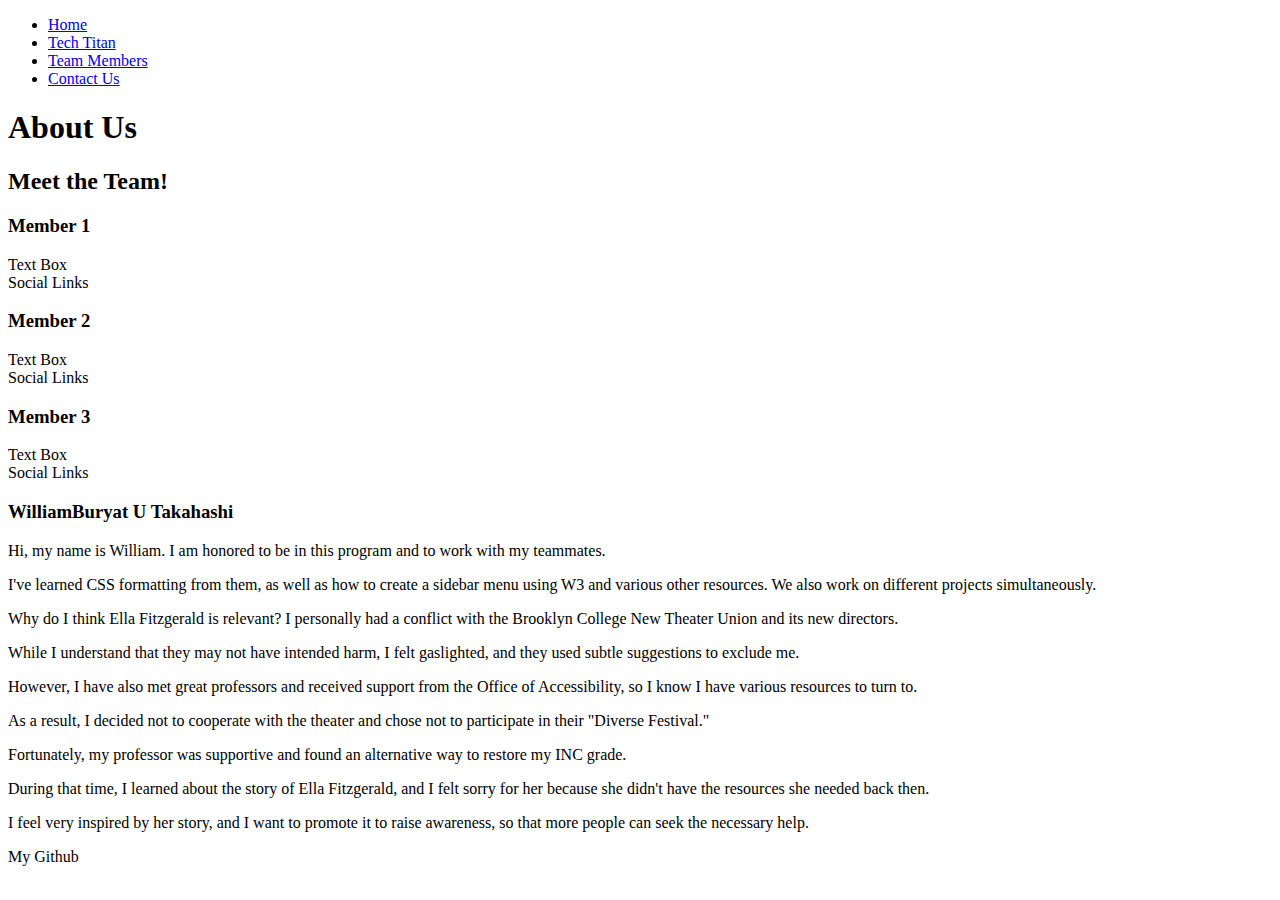
==== docs/about.html @ c47bf541 "Update about.html" ====
<!DOCTYPE html>
<html lang="en">
    <head>
        <meta charset="UTF-8">
        <meta name="viewport" content="width=device-width, initial-scale=1.0">
        <title>About Tech Titan Members</title>
        <link rel="stylesheet" href="about.css"> <!-- Link to your external CSS file -->
    </head>

    <body>

        <!-- Header -->
        <header>
            <nav>
                <ul>
                    <li><a href="index.html">Home</a></li>
                    <li><a href="techtitan.html">Tech Titan</a></li>
                    <li><a href="about.html">Team Members</a></li>
                    <li><a href="contact.html">Contact Us</a></li>
                </ul>
            </nav>
        </header>

        <div class="title">
            <h1>About Us</h1>
        </div>

        <div class="heading">
            <h2>Meet the Team!</h2>
        </div>
    
        <div class="team-container">
            <div class="team-member">
                <h3>Member 1</h3>
                <div class="text-box">Text Box</div>
                <div class="social-links">Social Links</div>
            </div>
            <div class="team-member">
                <h3>Member 2</h3>
                <div class="text-box">Text Box</div>
                <div class="social-links">Social Links</div>
            </div>
            <div class="team-member">
                <h3>Member 3</h3>
                <div class="text-box">Text Box</div>
                <div class="social-links">Social Links</div>
            </div>
            <div class="team-member">
                <h3>WilliamBuryat U Takahashi</h3>
                <div class="text-box">
    <p>Hi, my name is William. I am honored to be in this program and to work with my teammates.</p>
    <p>I've learned CSS formatting from them, as well as how to create a sidebar menu using W3 and various other resources. We also work on different projects simultaneously.</p>
    <p>Why do I think Ella Fitzgerald is relevant? I personally had a conflict with the Brooklyn College New Theater Union and its new directors.</p>
    <p>While I understand that they may not have intended harm, I felt gaslighted, and they used subtle suggestions to exclude me.</p>
    <p>However, I have also met great professors and received support from the Office of Accessibility, so I know I have various resources to turn to.</p>
    <p>As a result, I decided not to cooperate with the theater and chose not to participate in their "Diverse Festival."</p>
    <p>Fortunately, my professor was supportive and found an alternative way to restore my INC grade.</p>
    <p>During that time, I learned about the story of Ella Fitzgerald, and I felt sorry for her because she didn't have the resources she needed back then.</p>
    <p>I feel very inspired by her story, and I want to promote it to raise awareness, so that more people can seek the necessary help.</p>
</div>
                <div class="https://github.com/WillSnakeTaka">My Github</div>
            </div>
        </div>

</body>

</html>
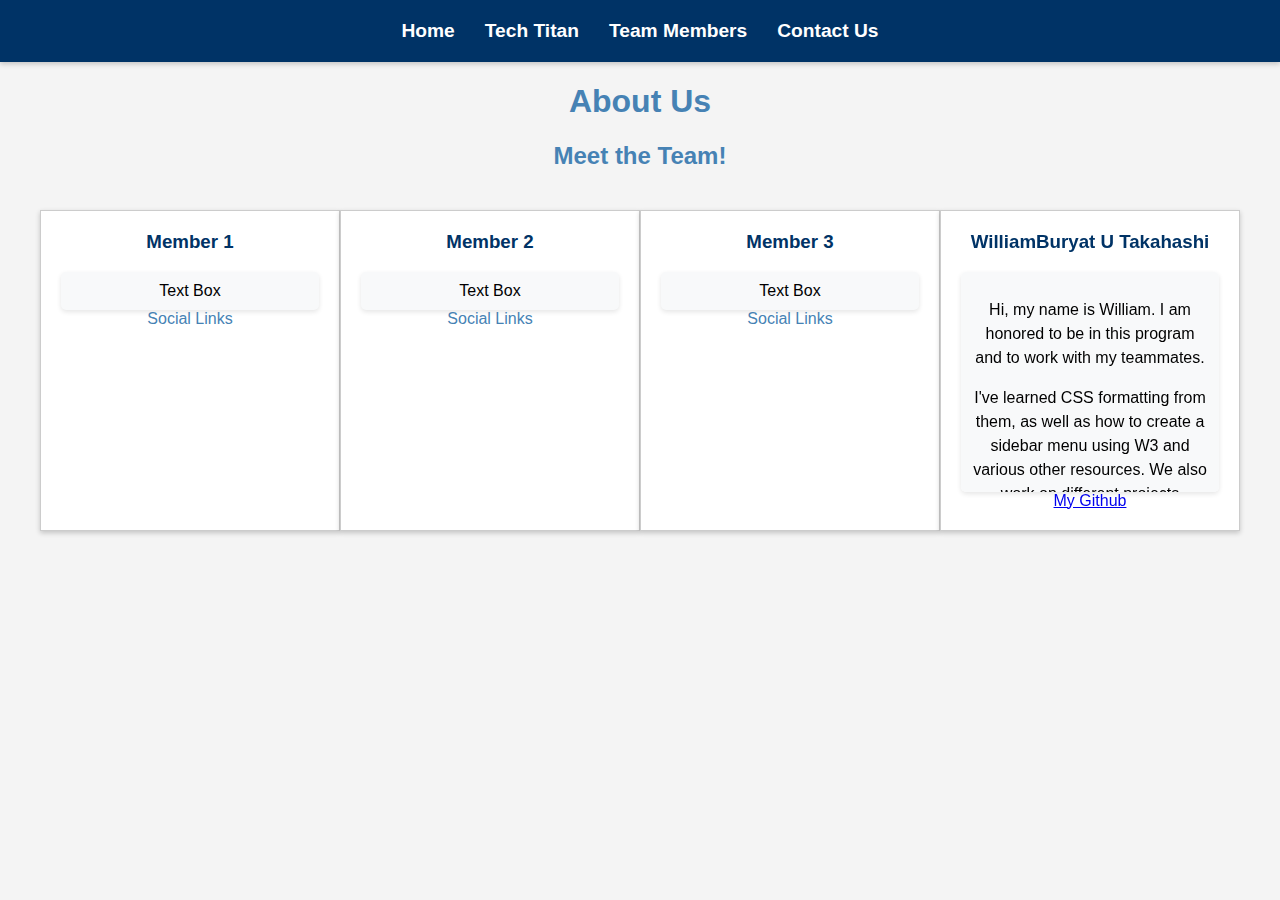
==== commit be813e58: "Fixed github link" ====
--- a/docs/about.html
+++ b/docs/about.html
@@ -50,15 +50,18 @@
                 <div class="text-box">
     <p>Hi, my name is William. I am honored to be in this program and to work with my teammates.</p>
     <p>I've learned CSS formatting from them, as well as how to create a sidebar menu using W3 and various other resources. We also work on different projects simultaneously.</p>
-    <p>Why do I think Ella Fitzgerald is relevant? I personally had a conflict with the Brooklyn College New Theater Union and its new directors.</p>
-    <p>While I understand that they may not have intended harm, I felt gaslighted, and they used subtle suggestions to exclude me.</p>
+    <p>Why do I think Ella Fitzgerald is relevant? I personally had a conflict with the Brooklyn College New Theater Union and its new coordinators.</p>
+    <p>While I understand that they may not have intended harm, I felt gaslighted, and they used subtle suggestions to exclude my works which they think it is not suitable for audiances.</p>
+    <p>The director of the program has also been sending ambiguous messages, either through the coordinator or in Zoom chat, in an attempt to gaslight me.</p>
     <p>However, I have also met great professors and received support from the Office of Accessibility, so I know I have various resources to turn to.</p>
     <p>As a result, I decided not to cooperate with the theater and chose not to participate in their "Diverse Festival."</p>
     <p>Fortunately, my professor was supportive and found an alternative way to restore my INC grade.</p>
-    <p>During that time, I learned about the story of Ella Fitzgerald, and I felt sorry for her because she didn't have the resources she needed back then.</p>
-    <p>I feel very inspired by her story, and I want to promote it to raise awareness, so that more people can seek the necessary help.</p>
-</div>
-                <div class="https://github.com/WillSnakeTaka">My Github</div>
+    <p>During that time, I learned about the story of Ella Fitzgerald, and I felt sorry for her because she didn't have the resources she needed back then to confront unfair treatments.</p>
+    <p>I feel deeply inspired by her story and want to promote it to raise awareness, so that more people can seek the necessary help to overcome their difficulties.</p>
+                </div>
+                <div class="social_links">
+                    <a href="https://github.com/WillSnakeTaka">My Github</a>
+                </div>
             </div>
         </div>
 
--- a/docs/about.css
+++ b/docs/about.css
@@ -0,0 +1,88 @@
+body {
+    font-family: Arial, sans-serif;
+    margin: 0;
+    padding: 0;
+    background-color: #f4f4f4;
+}
+
+header {
+    background-color: #003366;
+    color: #fff;
+    padding: 20px 0;
+    box-shadow: 0 2px 5px rgba(0, 0, 0, 0.2);
+}
+
+header nav {
+    display: flex;
+    justify-content: center;
+    align-items: center;
+}
+
+header nav ul {
+    list-style: none;
+    padding: 0;
+    margin: 0;
+    display: flex;
+}
+
+header nav ul li {
+    margin: 0 15px;
+}
+
+header nav ul li a {
+    color: #fff;
+    text-decoration: none;
+    font-weight: bold;
+    font-size: 1.2rem; /* Increased font size for header links */
+    transition: color 0.3s;
+}
+
+header nav ul li a:hover {
+    color: #cce5ff;
+}
+
+.title, .heading {
+    text-align: center;
+    margin-top: 20px;
+    color: #4682B4;
+}
+
+.team-container {
+    display: flex;
+    justify-content: space-around;
+    margin: 40px auto;
+    max-width: 1200px;
+}
+
+.team-member {
+    background-color: #fff;
+    border: 1px solid #ccc;
+    padding: 20px;
+    width: 30%;
+    box-shadow: 0 2px 5px rgba(0, 0, 0, 0.2);
+    text-align: center;
+}
+
+.team-member h3 {
+    margin-top: 0;
+    color: #003366;
+}
+
+.text-box {
+    max-width: 300px; /* Set the width to match other boxes */
+    max-height: 200px; /* Set the max height */
+    overflow-y: auto; /* Enable vertical scrolling */
+    padding: 10px;
+    background-color: #f8f9fa;
+    border-radius: 5px;
+    box-shadow: 0 2px 5px rgba(0, 0, 0, 0.1);
+}
+
+.text-box p {
+    margin-bottom: 10px;
+    line-height: 1.5;
+}
+
+.social-links {
+    color: #4682B4;
+}
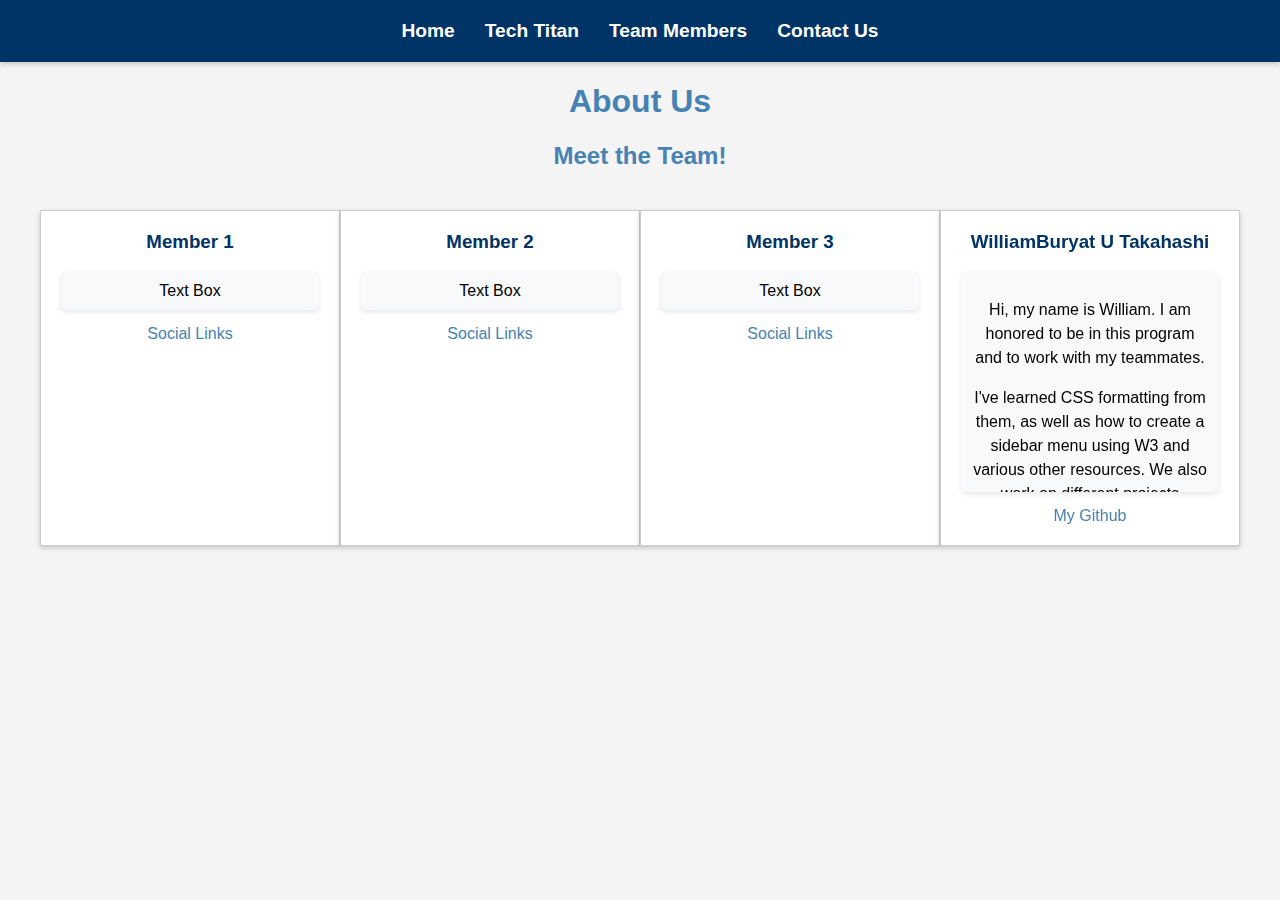
==== commit 4a8aa9ad: "Updated About.css" ====
--- a/docs/about.html
+++ b/docs/about.html
@@ -59,7 +59,7 @@
     <p>During that time, I learned about the story of Ella Fitzgerald, and I felt sorry for her because she didn't have the resources she needed back then to confront unfair treatments.</p>
     <p>I feel deeply inspired by her story and want to promote it to raise awareness, so that more people can seek the necessary help to overcome their difficulties.</p>
                 </div>
-                <div class="social_links">
+                <div class="social-links">
                     <a href="https://github.com/WillSnakeTaka">My Github</a>
                 </div>
             </div>
--- a/docs/about.css
+++ b/docs/about.css
@@ -69,8 +69,8 @@
 }
 
 .text-box {
-    max-width: 300px; /* Set the width to match other boxes */
-    max-height: 200px; /* Set the max height */
+    max-width: 100%; 
+    max-height: 200px; 
     overflow-y: auto; /* Enable vertical scrolling */
     padding: 10px;
     background-color: #f8f9fa;
@@ -85,4 +85,15 @@
 
 .social-links {
     color: #4682B4;
+    margin-top: 15px;
 }
+
+.social-links a {
+    color: #4682B4;
+    text-decoration: none;
+}
+
+.social-links a:hover {
+    color: #4682B4;
+    text-decoration: underline;
+}
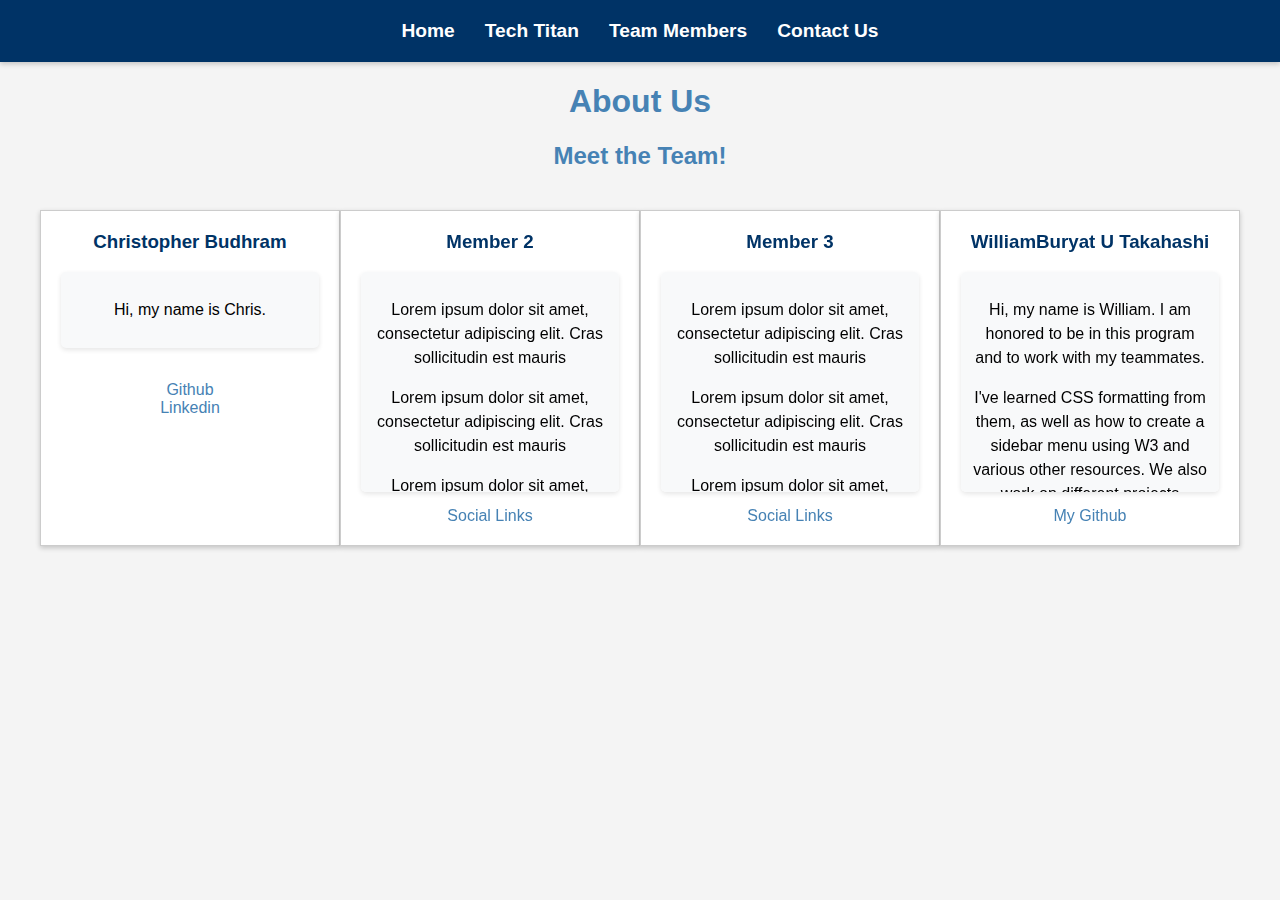
==== commit 3921378b: "updated about.html" ====
--- a/docs/about.html
+++ b/docs/about.html
@@ -31,18 +31,40 @@
     
         <div class="team-container">
             <div class="team-member">
-                <h3>Member 1</h3>
-                <div class="text-box">Text Box</div>
-                <div class="social-links">Social Links</div>
+                <h3>Christopher Budhram</h3>
+                <div class="text-box">
+                    <p> Hi, my name is Chris.</p>
+                    <p></p>
+                    <p></p>
+                    <p></p>
+                    <p></p>
+                    <p></p>
+                </div>
+                <div class="social-links"><br>
+                    <a href="https://github.com/ii2Chris" target = "_blank">Github</a><br>
+                    <a href="" target = "_blank">Linkedin</a>
+                </div>
             </div>
             <div class="team-member">
                 <h3>Member 2</h3>
-                <div class="text-box">Text Box</div>
+                <div class="text-box">
+                    <p>Lorem ipsum dolor sit amet, consectetur adipiscing elit. Cras sollicitudin est mauris</p>
+                    <p>Lorem ipsum dolor sit amet, consectetur adipiscing elit. Cras sollicitudin est mauris</p>
+                    <p>Lorem ipsum dolor sit amet, consectetur adipiscing elit. Cras sollicitudin est mauris</p>
+                    <p>Lorem ipsum dolor sit amet, consectetur adipiscing elit. Cras sollicitudin est mauris</p>
+                    <p>Lorem ipsum dolor sit amet, consectetur adipiscing elit. Cras sollicitudin est mauris</p>
+                </div>
                 <div class="social-links">Social Links</div>
             </div>
             <div class="team-member">
                 <h3>Member 3</h3>
-                <div class="text-box">Text Box</div>
+                <div class="text-box">
+                    <p>Lorem ipsum dolor sit amet, consectetur adipiscing elit. Cras sollicitudin est mauris</p>
+                    <p>Lorem ipsum dolor sit amet, consectetur adipiscing elit. Cras sollicitudin est mauris</p>
+                    <p>Lorem ipsum dolor sit amet, consectetur adipiscing elit. Cras sollicitudin est mauris</p>
+                    <p>Lorem ipsum dolor sit amet, consectetur adipiscing elit. Cras sollicitudin est mauris</p>
+                    <p>Lorem ipsum dolor sit amet, consectetur adipiscing elit. Cras sollicitudin est mauris</p>
+                </div>
                 <div class="social-links">Social Links</div>
             </div>
             <div class="team-member">
@@ -60,7 +82,7 @@
     <p>I feel deeply inspired by her story and want to promote it to raise awareness, so that more people can seek the necessary help to overcome their difficulties.</p>
                 </div>
                 <div class="social-links">
-                    <a href="https://github.com/WillSnakeTaka">My Github</a>
+                    <a href="https://github.com/WillSnakeTaka" target = "_blank">My Github</a>
                 </div>
             </div>
         </div>
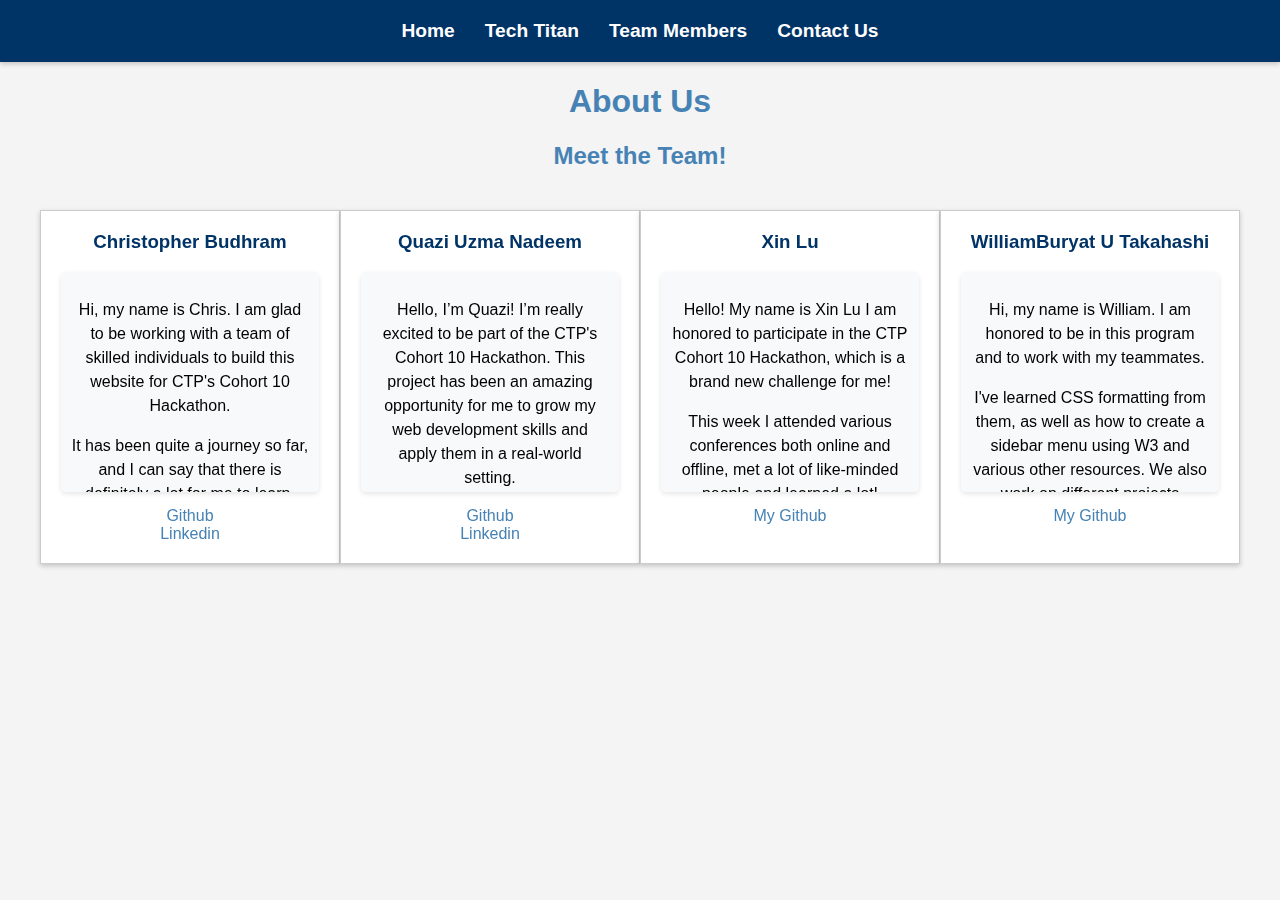
==== commit 80a69082: "Update about.html" ====
--- a/docs/about.html
+++ b/docs/about.html
@@ -1,92 +1,102 @@
 <!DOCTYPE html>
 <html lang="en">
-    <head>
-        <meta charset="UTF-8">
-        <meta name="viewport" content="width=device-width, initial-scale=1.0">
-        <title>About Tech Titan Members</title>
-        <link rel="stylesheet" href="about.css"> <!-- Link to your external CSS file -->
-    </head>
+<head>
+    <meta charset="UTF-8">
+    <meta name="viewport" content="width=device-width, initial-scale=1.0">
+    <title>About Tech Titan Members</title>
+    <link rel="stylesheet" href="about.css"> <!-- Link to your external CSS file -->
+</head>
 
-    <body>
+<body>
 
-        <!-- Header -->
-        <header>
-            <nav>
-                <ul>
-                    <li><a href="index.html">Home</a></li>
-                    <li><a href="techtitan.html">Tech Titan</a></li>
-                    <li><a href="about.html">Team Members</a></li>
-                    <li><a href="contact.html">Contact Us</a></li>
-                </ul>
-            </nav>
-        </header>
+    <!-- Header -->
+    <header>
+        <nav>
+            <ul>
+                <li><a href="index.html">Home</a></li>
+                <li><a href="techtitan.html">Tech Titan</a></li>
+                <li><a href="about.html">Team Members</a></li>
+                <li><a href="contact.html">Contact Us</a></li>
+            </ul>
+        </nav>
+    </header>
 
-        <div class="title">
-            <h1>About Us</h1>
-        </div>
+    <div class="title">
+        <h1>About Us</h1>
+    </div>
 
-        <div class="heading">
-            <h2>Meet the Team!</h2>
-        </div>
+    <div class="heading">
+        <h2>Meet the Team!</h2>
+    </div>
     
-        <div class="team-container">
-            <div class="team-member">
-                <h3>Christopher Budhram</h3>
-                <div class="text-box">
-                    <p> Hi, my name is Chris.</p>
-                    <p></p>
-                    <p></p>
-                    <p></p>
-                    <p></p>
-                    <p></p>
-                </div>
-                <div class="social-links"><br>
-                    <a href="https://github.com/ii2Chris" target = "_blank">Github</a><br>
-                    <a href="" target = "_blank">Linkedin</a>
-                </div>
+    <div class="team-container">
+        <div class="team-member">
+            <h3>Christopher Budhram</h3>
+            <div class="text-box">
+                <p>Hi, my name is Chris. I am glad to be working with a team of skilled individuals to build this website for CTP's Cohort 10 Hackathon.</p>
+                <p>It has been quite a journey so far, and I can say that there is definitely a lot for me to learn. Given this 3-day stretch, I have gotten more comfortable using my newly developed web skills to help create this platform.</p>
+                <p>My experience at York, or rather CUNY in general, has been quite interesting. There is a lot of information within this organization, and it is hard to find exactly what you need when you are in need of something.</p>
+                <p>I remember when I first started attending York during lockdown, there was so much information I was missing, whether it be Financial Aid assistance, Metrocard assistance, etc. I would never have gotten my hands on these resources if it wasn't for people reaching out and providing me with the portals.</p>
+                <p>I think that this idea of a centralized hub for CUNY students alike is one that could serve a purpose for anyone given their specific needs. After all, assistance should be easy to come by, not hidden under thousands of links. Check out my socials below if you would like to know more about me!</p>
             </div>
-            <div class="team-member">
-                <h3>Member 2</h3>
-                <div class="text-box">
-                    <p>Lorem ipsum dolor sit amet, consectetur adipiscing elit. Cras sollicitudin est mauris</p>
-                    <p>Lorem ipsum dolor sit amet, consectetur adipiscing elit. Cras sollicitudin est mauris</p>
-                    <p>Lorem ipsum dolor sit amet, consectetur adipiscing elit. Cras sollicitudin est mauris</p>
-                    <p>Lorem ipsum dolor sit amet, consectetur adipiscing elit. Cras sollicitudin est mauris</p>
-                    <p>Lorem ipsum dolor sit amet, consectetur adipiscing elit. Cras sollicitudin est mauris</p>
-                </div>
-                <div class="social-links">Social Links</div>
-            </div>
-            <div class="team-member">
-                <h3>Member 3</h3>
-                <div class="text-box">
-                    <p>Lorem ipsum dolor sit amet, consectetur adipiscing elit. Cras sollicitudin est mauris</p>
-                    <p>Lorem ipsum dolor sit amet, consectetur adipiscing elit. Cras sollicitudin est mauris</p>
-                    <p>Lorem ipsum dolor sit amet, consectetur adipiscing elit. Cras sollicitudin est mauris</p>
-                    <p>Lorem ipsum dolor sit amet, consectetur adipiscing elit. Cras sollicitudin est mauris</p>
-                    <p>Lorem ipsum dolor sit amet, consectetur adipiscing elit. Cras sollicitudin est mauris</p>
-                </div>
-                <div class="social-links">Social Links</div>
-            </div>
-            <div class="team-member">
-                <h3>WilliamBuryat U Takahashi</h3>
-                <div class="text-box">
-    <p>Hi, my name is William. I am honored to be in this program and to work with my teammates.</p>
-    <p>I've learned CSS formatting from them, as well as how to create a sidebar menu using W3 and various other resources. We also work on different projects simultaneously.</p>
-    <p>Why do I think Ella Fitzgerald is relevant? I personally had a conflict with the Brooklyn College New Theater Union and its new coordinators.</p>
-    <p>While I understand that they may not have intended harm, I felt gaslighted, and they used subtle suggestions to exclude my works which they think it is not suitable for audiances.</p>
-    <p>The director of the program has also been sending ambiguous messages, either through the coordinator or in Zoom chat, in an attempt to gaslight me.</p>
-    <p>However, I have also met great professors and received support from the Office of Accessibility, so I know I have various resources to turn to.</p>
-    <p>As a result, I decided not to cooperate with the theater and chose not to participate in their "Diverse Festival."</p>
-    <p>Fortunately, my professor was supportive and found an alternative way to restore my INC grade.</p>
-    <p>During that time, I learned about the story of Ella Fitzgerald, and I felt sorry for her because she didn't have the resources she needed back then to confront unfair treatments.</p>
-    <p>I feel deeply inspired by her story and want to promote it to raise awareness, so that more people can seek the necessary help to overcome their difficulties.</p>
-                </div>
-                <div class="social-links">
-                    <a href="https://github.com/WillSnakeTaka" target = "_blank">My Github</a>
-                </div>
+            <div class="social-links">
+                <a href="https://github.com/ii2Chris" target="_blank">Github</a><br>
+                <a href="https://www.linkedin.com/in/chrisbudhram/" target="_blank">Linkedin</a>
             </div>
         </div>
 
+        <div class="team-member">
+            <h3>Quazi Uzma Nadeem</h3>
+            <div class="text-box">
+                <p>Hello, I’m Quazi! I’m really excited to be part of the CTP's Cohort 10 Hackathon. This project has been an amazing opportunity for me to grow my web development skills and apply them in a real-world setting.</p>
+
+                <p>The past few days have been intense but rewarding. I’ve learned a lot and have been working hard to use my new skills to build something useful. It’s been a great adventure seeing my efforts come together.</p>
+
+                <p>My experience at CUNY has had its ups and downs. When I first started as a freshman, finding the right resources was really tough. I didn’t know who to ask for help or where to look, and searching for information online was often confusing and overwhelming.</p>
+
+                <p>That’s why I believe creating a centralized hub for CUNY students is such a great idea. It can make finding important resources much easier and less stressful. I’m passionate about this project and would love to share more about it. Feel free to connect with me through my socials below!</p>
+
+                
+            </div>
+            <div class="social-links">
+                <a href="https://github.com/UzmaQuazi" target="_blank">Github</a><br>
+                <a href="https://www.linkedin.com/in/quazi-uzma-nadeem-136aa7239/" target="_blank">Linkedin</a>
+            </div>
+        </div>
+
+        <div class="team-member">
+            <h3>Xin Lu</h3>
+            <div class="text-box">
+                <p>Hello! My name is Xin Lu I am honored to participate in the CTP Cohort 10 Hackathon, which is a brand new challenge for me!</p>
+                <p>This week I attended various conferences both online and offline, met a lot of like-minded people and learned a lot!</p>
+                <p>I've been trying to work on the AI training problem for the past few days but sadly failed but I'm learning a lot from it.</p>
+                <p>I'm sure next time I'll be able to train a competent AI and add it to my next project.</p>
+               
+            </div>
+            <div class="social-links">
+                 <a href="https://github.com/Neko233x" target="_blank">My Github</a>
+            </div>
+        </div>
+
+        <div class="team-member">
+            <h3>WilliamBuryat U Takahashi</h3>
+            <div class="text-box">
+                <p>Hi, my name is William. I am honored to be in this program and to work with my teammates.</p>
+                <p>I've learned CSS formatting from them, as well as how to create a sidebar menu using W3 and various other resources. We also work on different projects simultaneously.</p>
+                <p>Why do I think Ella Fitzgerald is relevant? I personally had a conflict with the Brooklyn College New Theater Union and its new coordinators.</p>
+                <p>While I understand that they may not have intended harm, I felt gaslighted, and they used subtle suggestions to exclude my works which they think it is not suitable for audiences.</p>
+                <p>The director of the program has also been sending ambiguous messages, either through the coordinator or in Zoom chat, in an attempt to gaslight me.</p>
+                <p>However, I have also met great professors and received support from the Office of Accessibility, so I know I have various resources to turn to.</p>
+                <p>As a result, I decided not to cooperate with the theater and chose not to participate in their "Diverse Festival."</p>
+                <p>Fortunately, my professor was supportive and found an alternative way to restore my INC grade.</p>
+                <p>During that time, I learned about the story of Ella Fitzgerald, and I felt sorry for her because she didn't have the resources she needed back then to confront unfair treatments.</p>
+                <p>I feel deeply inspired by her story and want to promote it to raise awareness, so that more people can seek the necessary help to overcome their difficulties.</p>
+            </div>
+            <div class="social-links">
+                <a href="https://github.com/WillSnakeTaka" target="_blank">My Github</a>
+            </div>
+        </div>
+    </div>
+
 </body>
-
-</html> 
+</html>
